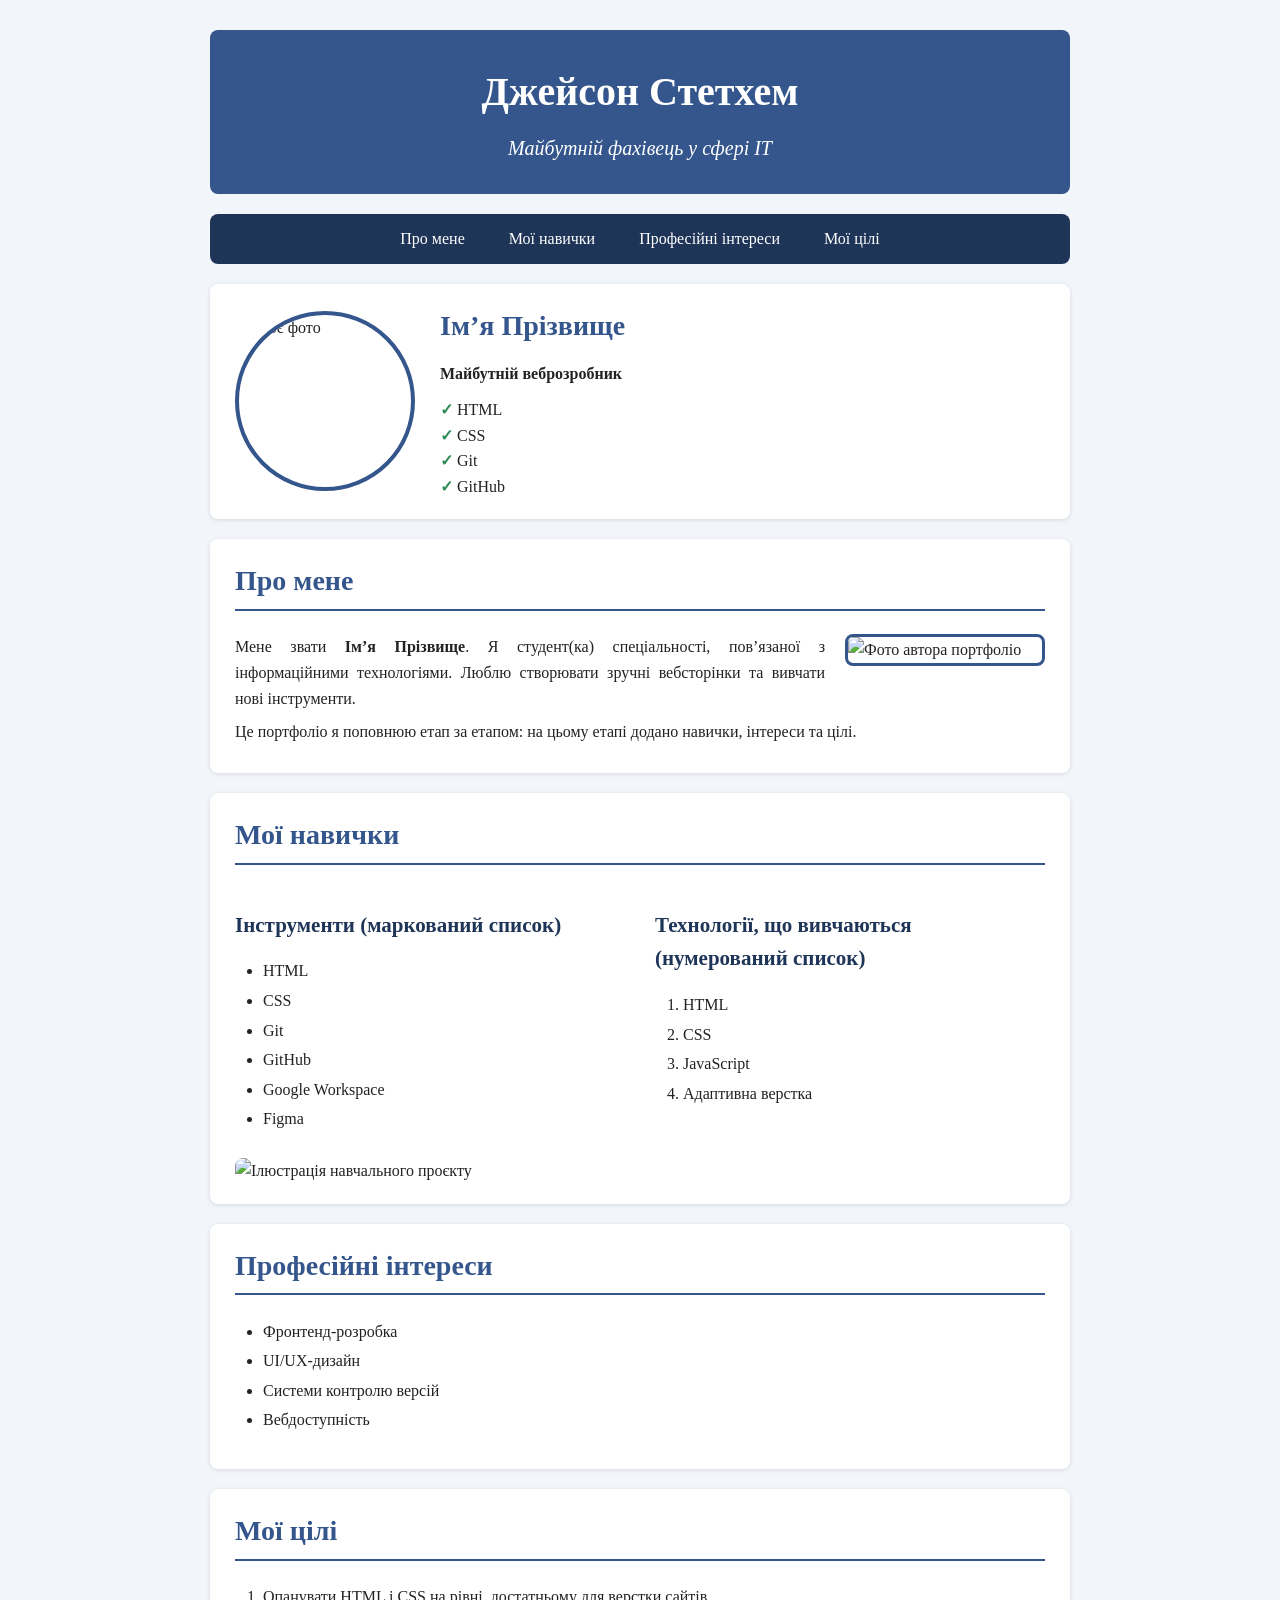
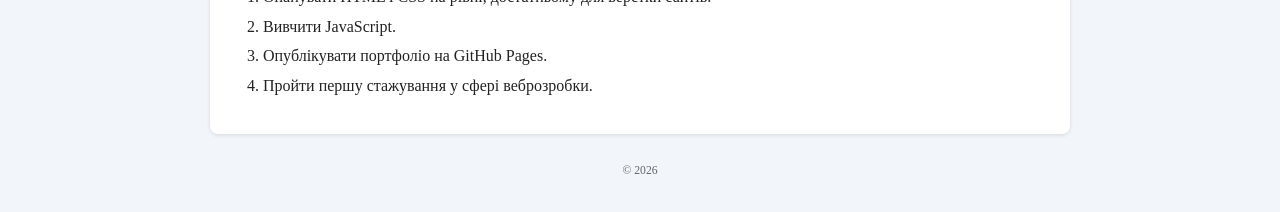
==== lab8/index.html @ 27b26a5d "lab8" ====
<!DOCTYPE html>
<html lang="uk">
<head>
    <meta charset="UTF-8">
    <meta name="viewport" content="width=device-width, initial-scale=1.0">
    <title>Моє портфоліо</title>
    <link rel="stylesheet" href="style.css">
</head>
<body>
<div class="page">
    <header>
        <h1>Джейсон Стетхем</h1>
        <p class="profession">Майбутній фахівець у сфері ІТ</p>
    </header>
 
    <nav>
        <ul>
            <li><a href="#about">Про мене</a></li>
            <li><a href="#skills">Мої навички</a></li>
            <li><a href="#interests">Професійні інтереси</a></li>
            <li><a href="#goals">Мої цілі</a></li>
        </ul>
    </nav>
 
    <div class="card">
        <img src="images/photo.jpg" alt="Моє фото">
        <div>
            <h2>Ім’я Прізвище</h2>
            <p><strong>Майбутній веброзробник</strong></p>
            <ul>
                <li>HTML</li>
                <li>CSS</li>
                <li>Git</li>
                <li>GitHub</li>
            </ul>
        </div>
    </div>
 
    <section id="about">
        <h2>Про мене</h2>
        <img class="about-img" src="images/photo.jpg" alt="Фото автора портфоліо">
        <p>Мене звати <strong>Ім’я Прізвище</strong>. Я студент(ка) спеціальності, пов’язаної з
        інформаційними технологіями. Люблю створювати зручні вебсторінки та вивчати нові інструменти.</p>
        <p>Це портфоліо я поповнюю етап за етапом: на цьому етапі додано навички, інтереси та цілі.</p>
    </section>
 
    <section id="skills">
        <h2>Мої навички</h2>
        <div class="two-col">
            <div>
                <h3>Інструменти (маркований список)</h3>
                <ul>
                    <li>HTML</li>
                    <li>CSS</li>
                    <li>Git</li>
                    <li>GitHub</li>
                    <li>Google Workspace</li>
                    <li>Figma</li>
                </ul>
            </div>
            <div>
                <h3>Технології, що вивчаються (нумерований список)</h3>
                <ol>
                    <li>HTML</li>
                    <li>CSS</li>
                    <li>JavaScript</li>
                    <li>Адаптивна верстка</li>
                </ol>
            </div>
        </div>
        <img class="project-img" src="images/project1.jpg" alt="Ілюстрація навчального проєкту">
    </section>
 
    <section id="interests">
        <h2>Професійні інтереси</h2>
        <ul>
            <li>Фронтенд-розробка</li>
            <li>UI/UX-дизайн</li>
            <li>Системи контролю версій</li>
            <li>Вебдоступність</li>
        </ul>
    </section>
 
    <section id="goals">
        <h2>Мої цілі</h2>
        <ol>
            <li>Опанувати HTML і CSS на рівні, достатньому для верстки сайтів.</li>
            <li>Вивчити JavaScript.</li>
            <li>Опублікувати портфоліо на GitHub Pages.</li>
            <li>Пройти першу стажування у сфері веброзробки.</li>
        </ol>
    </section>
    <footer><small>© 2026</small></footer>
</div>
</body>
</html>
---- lab8/style.css ----
* { box-sizing: border-box; }
body {
    font-family: Georgia, "Times New Roman", serif;
    background-color: #f2f5fa;
    color: #222;
    margin: 0;
    padding: 30px 20px;
    line-height: 1.6;
}
.page { max-width: 860px; margin: 0 auto; }
header {
    background-color: #34568c;
    color: #fff;
    padding: 30px 25px;
    border-radius: 8px;
    text-align: center;
}
h1 { font-size: 40px; margin: 0 0 8px; text-align: center; }
.profession { text-align: center; font-size: 20px; margin: 0; font-style: italic; }
h2 {
    font-size: 28px;
    color: #34568c;
    border-bottom: 2px solid #34568c;
    padding-bottom: 5px;
    margin-top: 0;
}
h3 { font-size: 21px; color: #1f3558; margin-bottom: 6px; }
section {
    overflow: hidden;
    background-color: #fff;
    padding: 20px 25px;
    margin-top: 20px;
    border-radius: 8px;
    box-shadow: 0 1px 4px rgba(0, 0, 0, 0.12);
}
p { text-align: justify; margin: 8px 0; }
.quote {
    background-color: #e6edf8;
    border-left: 5px solid #34568c;
    padding: 12px 18px;
    margin-top: 20px;
    font-size: 18px;
}
.blocks { display: flex; gap: 20px; margin-top: 20px; }
.blocks section { flex: 1; margin-top: 0; }
footer { text-align: center; color: #666; margin-top: 25px; font-size: 14px; }
 
nav { background-color: #1f3558; border-radius: 8px; margin-top: 20px; }
nav ul { list-style: none; margin: 0; padding: 0; display: flex; justify-content: center; flex-wrap: wrap; }
nav li a { display: block; color: #fff; text-decoration: none; padding: 12px 22px; }
nav li a:hover { background-color: #34568c; border-radius: 8px; }
.card { display: flex; gap: 25px; align-items: center; background-color: #fff; margin-top: 20px;
        padding: 20px 25px; border-radius: 8px; box-shadow: 0 1px 4px rgba(0,0,0,.12); }
.card img { width: 180px; height: 180px; border-radius: 50%; object-fit: cover; border: 4px solid #34568c; }
.card h2 { border: none; margin: 0; }
.card ul { list-style: none; padding: 0; margin: 10px 0 0; }
.card li::before { content: "✓ "; color: #2e8b57; font-weight: bold; }
.about-img { float: right; width: 200px; margin: 0 0 10px 20px; border-radius: 8px; border: 3px solid #34568c; }
.project-img { width: 260px; border-radius: 8px; display: block; margin-top: 10px; }
section ul, section ol { padding-left: 28px; }
section li { margin: 4px 0; }
.two-col { display: flex; gap: 30px; }
.two-col > div { flex: 1; }
html { scroll-behavior: smooth; }
@media (max-width: 640px) { .card, .two-col, .blocks { flex-direction: column; } }
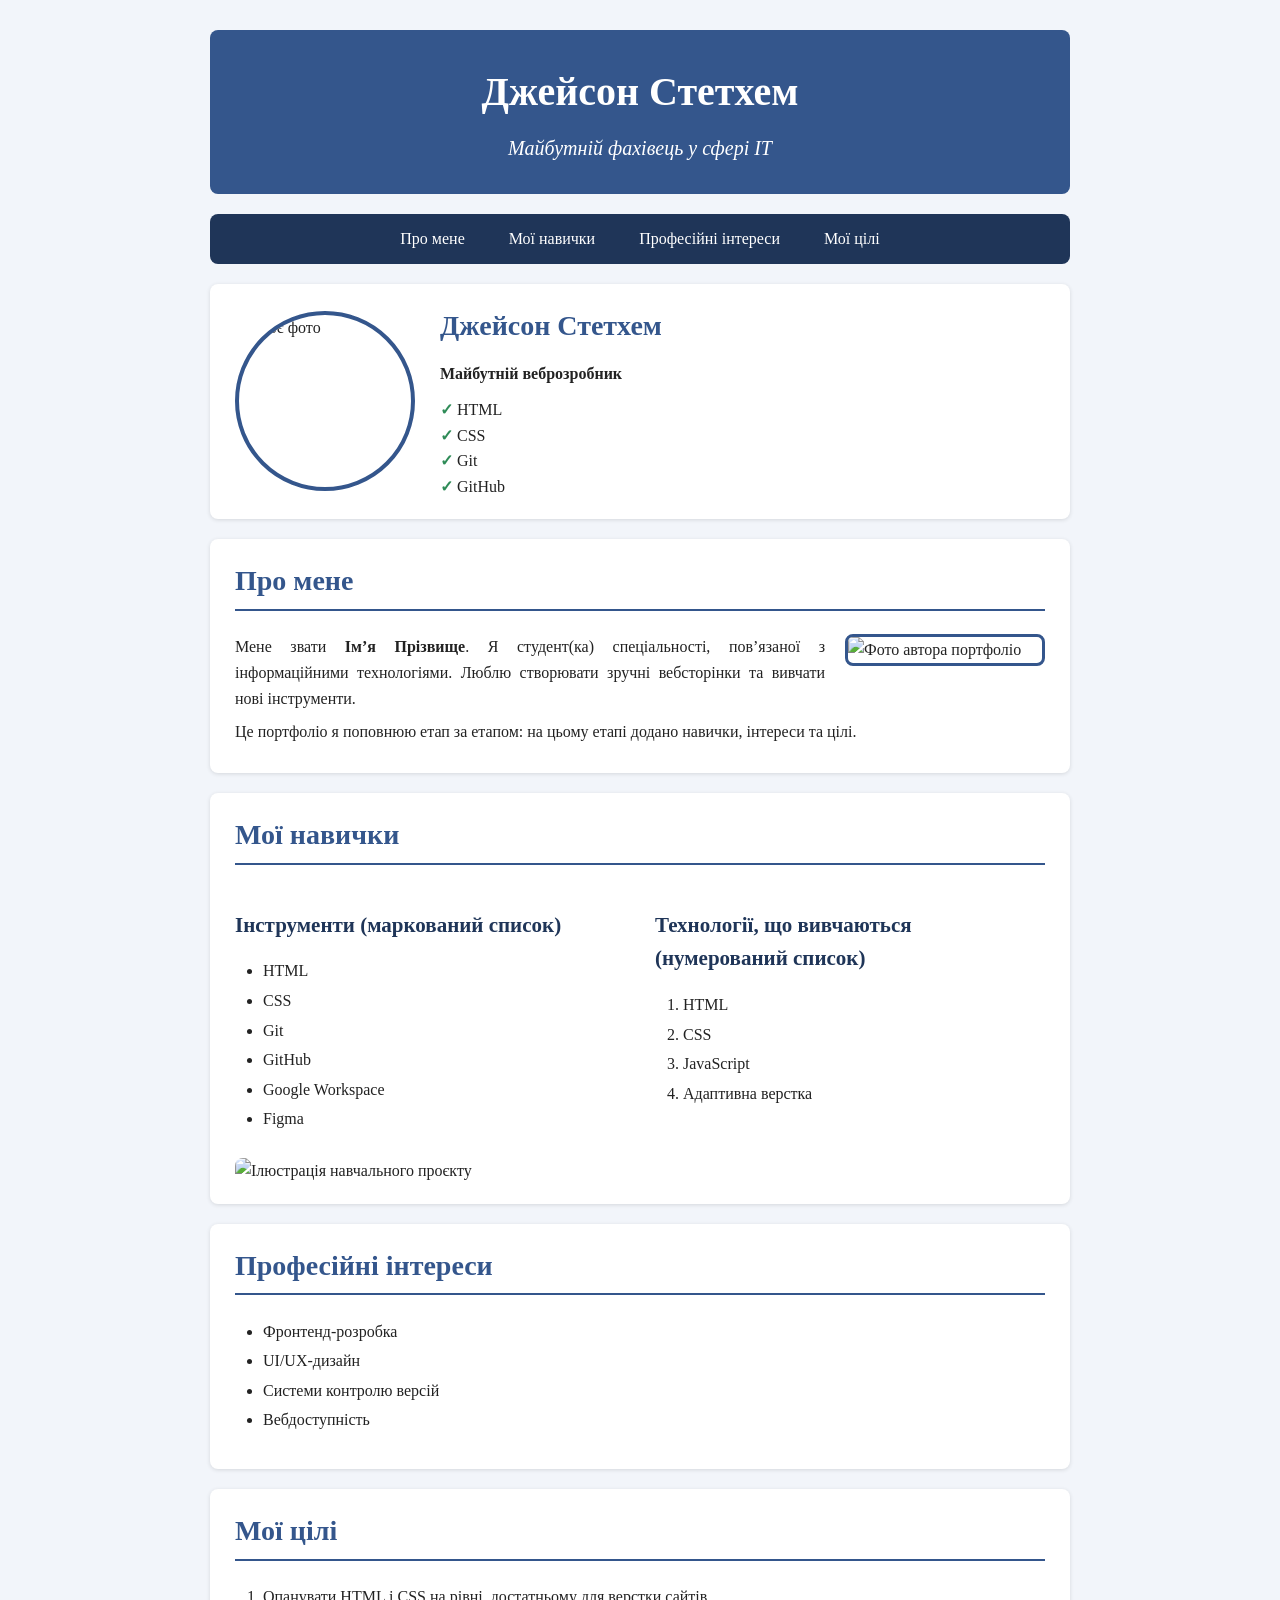
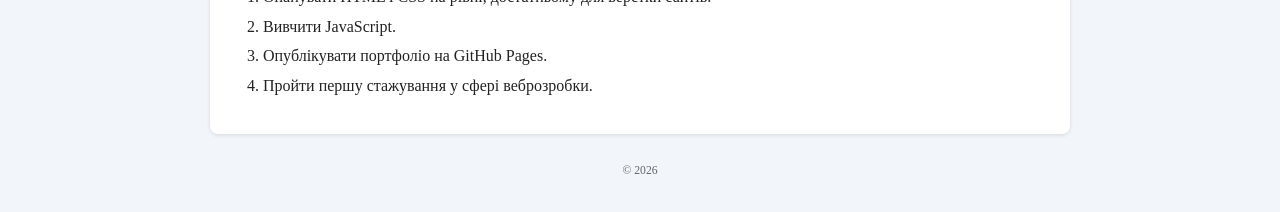
==== commit d132a251: "lab8 remake" ====
--- a/lab8/index.html
+++ b/lab8/index.html
@@ -25,7 +25,7 @@
     <div class="card">
         <img src="images/photo.jpg" alt="Моє фото">
         <div>
-            <h2>Ім’я Прізвище</h2>
+            <h2>Джейсон Стетхем</h2>
             <p><strong>Майбутній веброзробник</strong></p>
             <ul>
                 <li>HTML</li>
